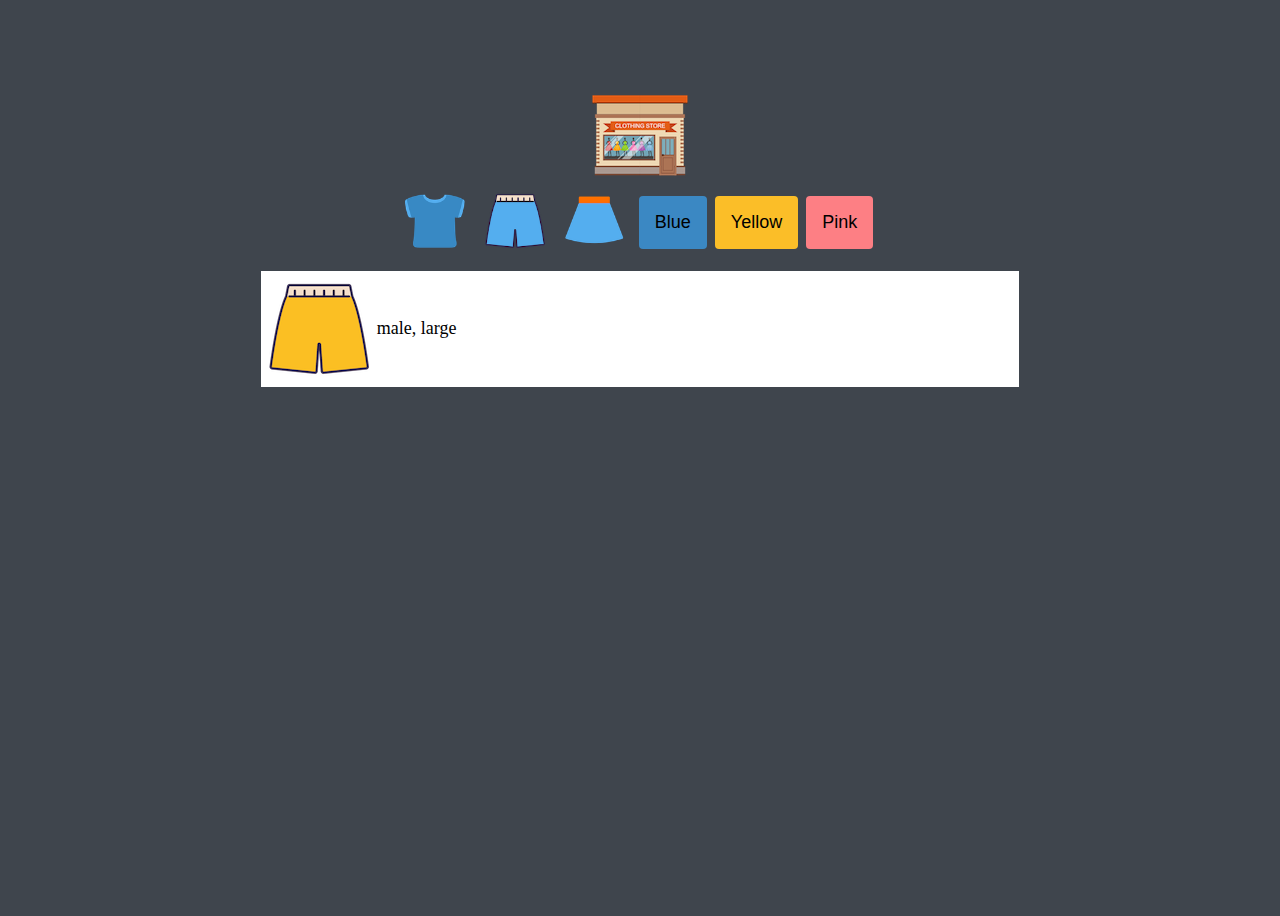
==== index2.html @ c40af5d2 "2021-03-04(THUR)" ====
<!DOCTYPE html>
<html lang="en">
  <head>
    <meta charset="UTF-8" />
    <meta name="viewport" content="width=device-width, initial-scale=1.0" />
    <title>Online Shopping</title>
    <link rel="stylesheet" href="style2.css" />
    <script sr="src2/main.js" defer></script>
  </head>

  <body>
    <!-- Logo -->
    <img src="img/logo.png" alt="Logo" class="logo">

    <!-- Buttons -->
    <section class="buttons">
      <button class="btn"><img src="img/blue_t.png" alt="tshirt" class="imgBtn"></button>
      <button class="btn"><img src="img/blue_p.png" alt="pants" class="imgBtn"></button>
      <button class="btn"><img src="img/blue_s.png" alt="skirt" class="imgBtn"></button>
      <button class="btn colorBtn blue">Blue</button>
      <button class="btn colorBtn yellow">Yellow</button>
      <button class="btn colorBtn pink">Pink</button>
    </section>

    <!-- Items -->
    <ul class="items">
        <li class="item">
            <img src="img/yellow_p.png" alt="pants" class="item__thumnail">
            <span class="item__description">male, large</span>
        </li>
      </ul>
  </body>
</html>
---- style2.css ----
:root {
    /* color */
    --color-black: #3f454d;
    --color-white: #ffffff;
    --color-blue: #3b88c3;
    --color-yellow: #fbbe28;
    --color-pink: #fd7f84;
    --color-light-grey: #dfdfdf;

    /* size */
    --base-space: 8px;
    --size-button: 60px;
    --size-border: 4px;
    --size-thumbnail: 50px;
    --font-size: 18px;

    /* animation */
    --animation-duraion: 300ms;
  }
  body {
    height: 100vh;
    background-color: var(--color-black);
    display: flex;
    flex-direction: column;
    justify-content: center;
    align-items: center;
  }
  .logo {
    cursor: pointer;
    transition: transform var(--animation-duraion) ease;
  }
  .btn:hover,
  .logo:hover {
    transform: scale(1.1);
  }
  .buttons {
    display: flex;
    align-items: center;
  }
  .btn {
    background-color: transparent;
    border: none;
    outline: none;
    cursor: pointer;
    transition: transform var(--animation-duraion) ease;
    margin-right: var(--base-space);
  }
  .imgBtn {
    width: var(--size-button);
    height: var(--size-button);
  }
  .colorBtn {
    font-size: var(--font-size);
    padding: calc(var(--base-space) * 2);
    border-radius: var(--size-border);
  }
  .blue {
    background-color: var(--color-blue);
  }
  .yellow {
    background-color: var(--color-yellow);
  }
  .pink {
    background-color: var(--color-pink);
  }
  .items {
    width: 60%;
    height: 60%;
    list-style: none;
    padding-left: 0;
    overflow-y: scroll;
  }
  .item {
    background-color: white;
    display: flex;
    align-items: center;
    padding: var(--base-space);
    margin-bottom: var(--base-space);
  }
  .item__thumbnail {
    width: var(--size-thumbnail);
    height: var(--size-thumbnail);
  }
  .item__description {
    margin-left: var(--base-space);
    font-size: var(--font-size);
  }
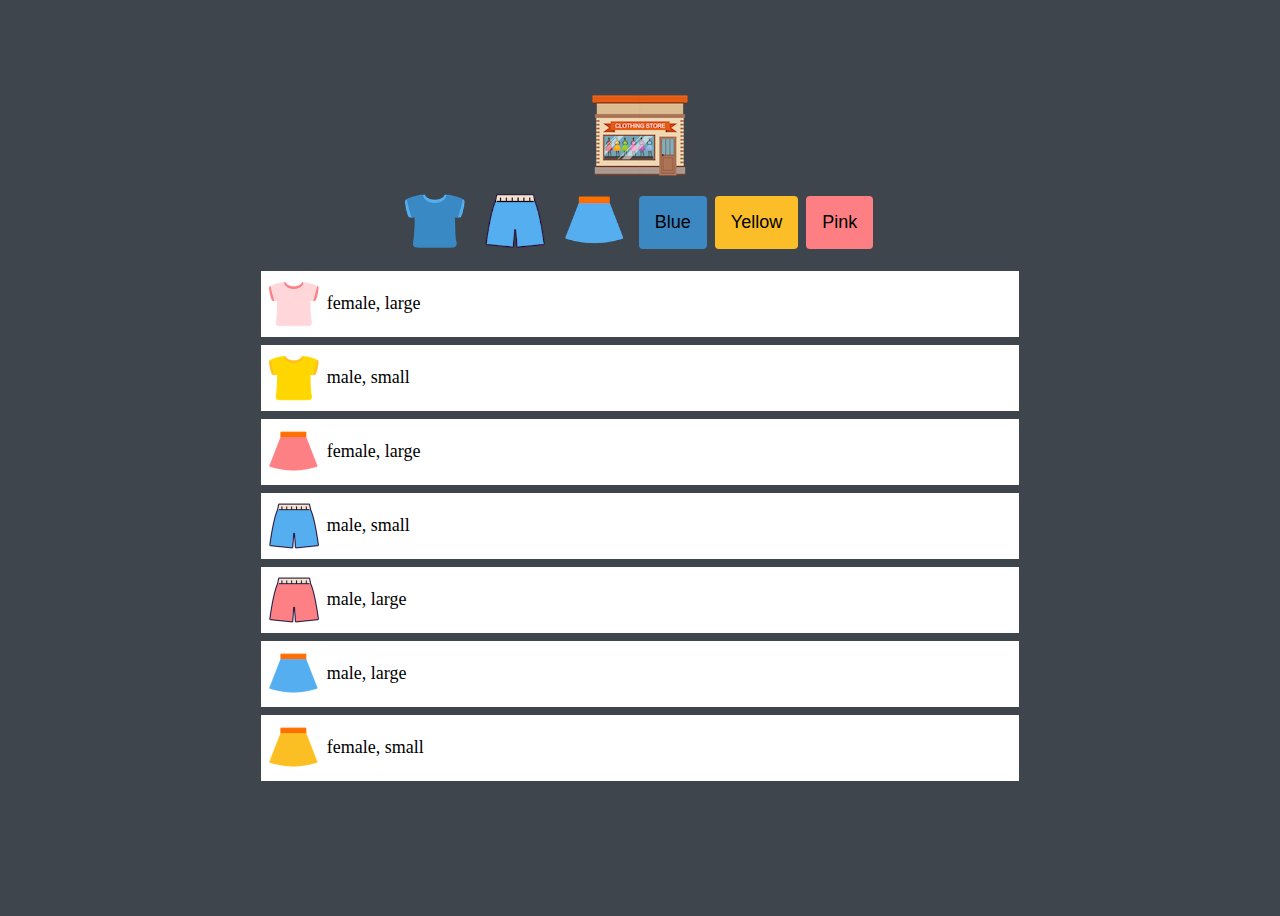
==== commit 1068c16a: "2021-03-07(SUN)" ====
--- a/index2.html
+++ b/index2.html
@@ -5,7 +5,7 @@
     <meta name="viewport" content="width=device-width, initial-scale=1.0" />
     <title>Online Shopping</title>
     <link rel="stylesheet" href="style2.css" />
-    <script sr="src2/main.js" defer></script>
+    <script src="src2/main.js" defer></script>
   </head>
 
   <body>
@@ -14,18 +14,18 @@
 
     <!-- Buttons -->
     <section class="buttons">
-      <button class="btn"><img src="img/blue_t.png" alt="tshirt" class="imgBtn"></button>
-      <button class="btn"><img src="img/blue_p.png" alt="pants" class="imgBtn"></button>
-      <button class="btn"><img src="img/blue_s.png" alt="skirt" class="imgBtn"></button>
-      <button class="btn colorBtn blue">Blue</button>
-      <button class="btn colorBtn yellow">Yellow</button>
-      <button class="btn colorBtn pink">Pink</button>
+      <button class="btn"><img src="img/blue_t.png" alt="tshirt" class="imgBtn" data-key="type" data-value="tshirt"></button>
+      <button class="btn"><img src="img/blue_p.png" alt="pants" class="imgBtn" data-key="type" data-value="pants"></button>
+      <button class="btn"><img src="img/blue_s.png" alt="skirt" class="imgBtn" data-key="type" data-value="skirt"></button>
+      <button class="btn colorBtn blue" data-key="color" data-value="blue">Blue</button>
+      <button class="btn colorBtn yellow" data-key="color" data-value="yellow">Yellow</button>
+      <button class="btn colorBtn pink" data-key="color" data-value="pink">Pink</button>
     </section>
 
     <!-- Items -->
     <ul class="items">
         <li class="item">
-            <img src="img/yellow_p.png" alt="pants" class="item__thumnail">
+            <img src="img/yellow_p.png" alt="pants" class="item__thumbnail">
             <span class="item__description">male, large</span>
         </li>
       </ul>
